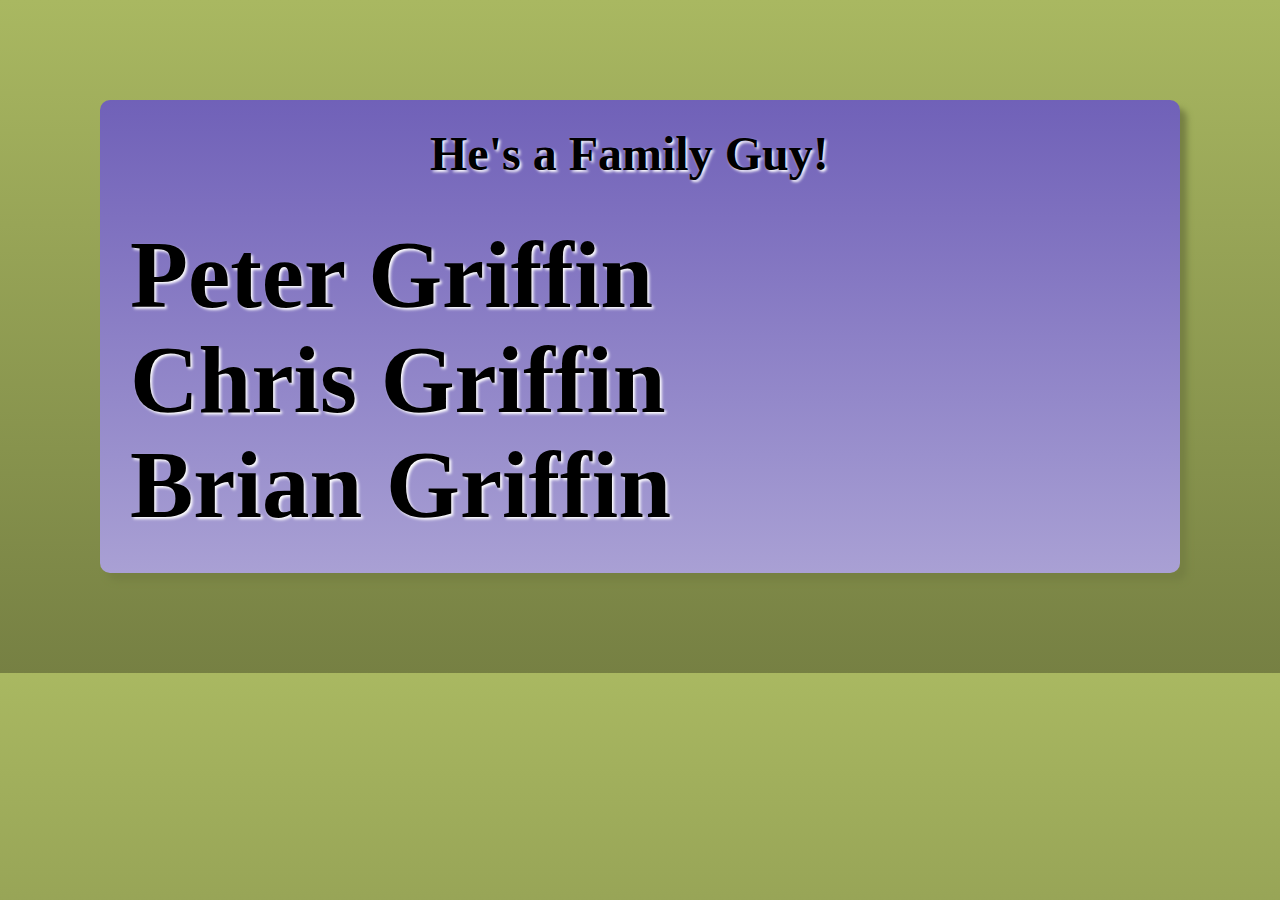
==== familyGuy_practice_REV/index.html @ 3f3209fe "Add files via upload" ====
<!DOCTYPE html>
<head>
	<meta http-equiv="content-type" content="application/xhtml+xml; charset=utf-8" />
	<title>Family Guy JS practice -Aaron Goldman</title>
	<link href="css/style.css" rel="stylesheet" type="text/css" />
	<script type="text/javascript" src="js/jquery-2.1.4.min.js"></script>
	<script type="text/javascript" src="js/jquery.easing.1.3.js"></script>
	
	<!--<script type="text/javascript" src="js/code.js"></script>-->
</head>
<body>
	<div id="outerWrapper">
		<div id="bigBox" class="clearBoth">
			<h1>He's a Family Guy!</h1>
			<ul class="menu">
				<li>
					<h2>Peter Griffin</h2>
					<span id="span1" class="isHidden">
						<img src="img/peter.jpeg" alt="Peter Griffin" />
						<p>Peter Griffin is a main character of the American animated sitcom Family Guy. He is voiced by cartoonist Seth MacFarlane and first appeared on television, along with the rest of the family, in the 15-minute short on December 20, 1998. Peter was created and designed by MacFarlane himself. MacFarlane was asked to pitch a pilot to the Fox Broadcasting Company based on Larry & Steve, a short made by MacFarlane which featured a middle-aged character named Larry and an intellectual dog, Steve. After the pilot was given the green light, The Griffin family appeared on the episode "Death Has a Shadow".</p>
					</span>
				</li>
				<li>
					<h2>Chris Griffin</h2>
					<span id="span2" class="isHidden">
						<img src="img/chris.jpeg" alt="Chris Griffin" /> 
						<p>Christopher Cross[1] "Chris" Griffin is a character from the animated television series Family Guy. He is the elder son and middle child of Peter and Lois Griffin, brother of Stewie and Meg Griffin. Chris is voiced by Seth Green. Originally designed as a rebellious teenager, Chris' personality on the show has evolved to unhygienic and mentally immature. Running gags involving Chris in the series include the existence of an 'Evil Monkey' in his closet (though it is later revealed that the monkey is not evil), and his pedophile admirer Herbert.</p>
					</span>
				</li>
				<li>
					<h2>Brian Griffin</h2>
					<span id="span3" class="isHidden">
						<img src="img/brian.jpeg" alt="Brian Griffin" />
						<p>Brian Griffin is a fictional character from the animated television series Family Guy. An anthropomorphic dog, voiced by Seth MacFarlane, he is one of the show's main characters and a member of the Griffin family. He primarily works in the series as a struggling writer, attempting essays, novels, screenplays and newspaper articles.</p>
					</span>
				</li>
			</ul>
		</div>
	</div>
	<script type="text/javascript" src="js/code_rev.js"></script>
</body>
</html>
---- familyGuy_practice_REV/css/style.css ----
@charset 'UTF-8';
@import url('reset.css');
/* CSS DOCUMENT*/

/* TAGS */
body {
	background: -webkit-linear-gradient(#a9b861, #98a557, #87934d, #768043);
	padding: 100px;
}
img {
	display: block;
	width: 200px;
	height: 200px;
	float: left;
	overflow: hidden;
	margin: 0 15px 15px 0;
	border-radius: 10px;
	border: 3px groove #7061b8;
	box-shadow: 2px 2px 3px #433a6e;
}
li {
	list-style-type: none;
	list-style-position: outside;
	display: block;
}
li span {
	display: block;
	width: 100%;
	overflow: hidden;
	height: auto;
}
h1{
	font-size: 48px;
	padding: 0 0 50px 300px;
	text-shadow: 2px 2px 3px #ffffff;
}
h2 {
	font-size: 95px;
	padding: 0 0 10px 0;
	text-shadow: 2px 2px 3px #ffffff;
	cursor: pointer;
	display: inline-block;
}
h2:hover{text-shadow: 0px 0px 0px rgb(0,0,0); }

span p {
	font-size: 26px;
	text-shadow: 1px 1px 3px #ffffff;
}
/* ID's*/
#bigBox {
	display: block;
	border-radius: 10px;
	background: -webkit-linear-gradient(#7061b8, #7e70bf, #8c80c6, #9a90cd, #a9a0d4);
	background: -0-linear-gradient(#7061b8, #7e70bf, #8c80c6, #9a90cd, #a9a0d4);
	background: -moz-linear-gradient(#7061b8, #7e70bf, #8c80c6, #9a90cd, #a9a0d4);
	background: -linear-gradient(#7061b8, #7e70bf, #8c80c6, #9a90cd, #a9a0d4);
	height: auto;
	width: 100%;
	padding: 30px;
	box-shadow:  7px 8px 6px #768043;
}

/* Classes*/
.clearBoth:after {
	content: '.';
	display: block;
	position: relative;
	width: 100%;
	height: 0px;
	clear: both;
	visibility: hidden;
}
.isHidden {
	display: none;
}

.isVisible {
	display: block;
}
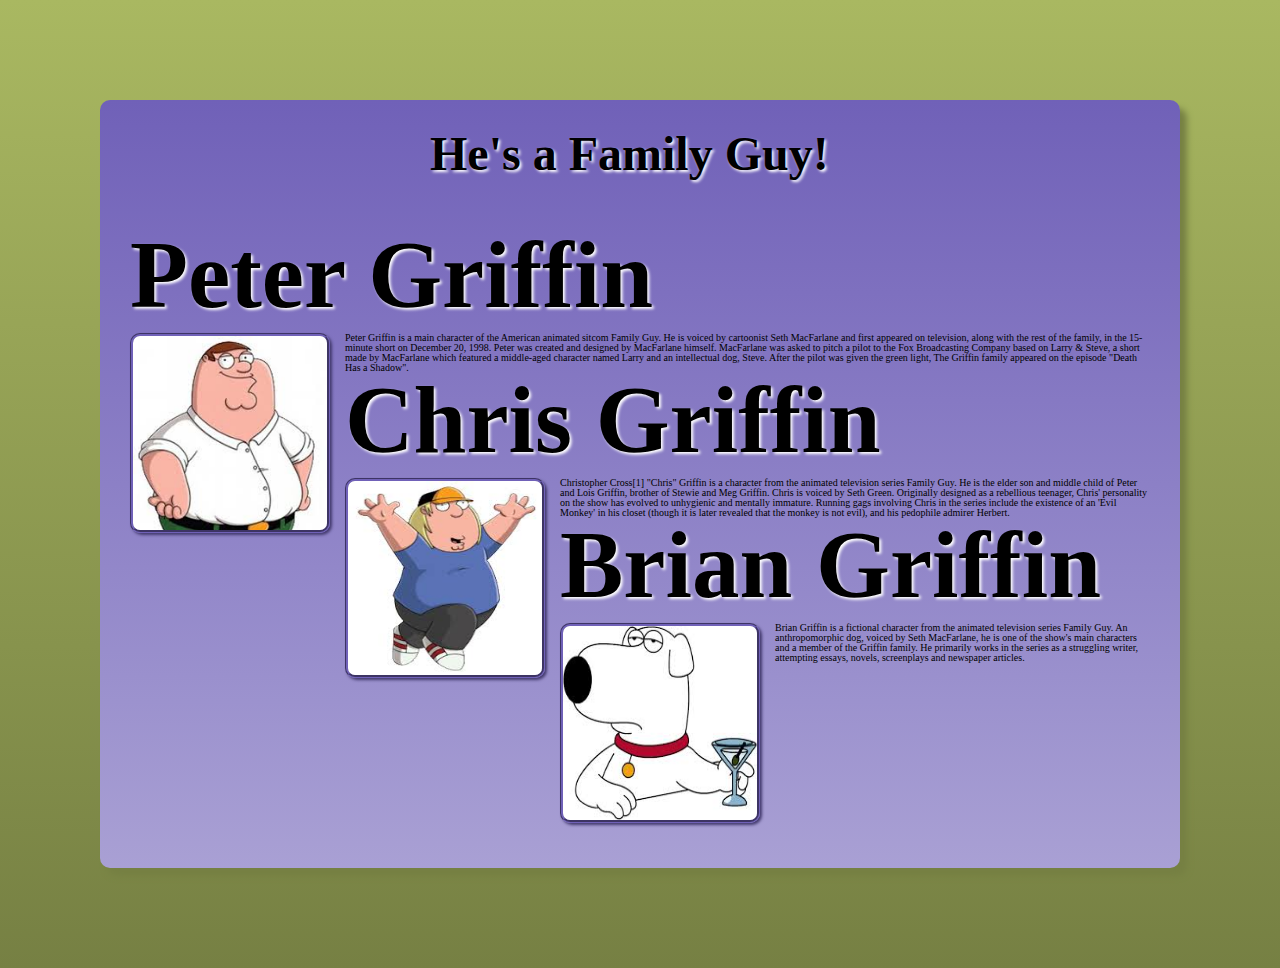
==== commit f06c5ed7: "Update index.html" ====
--- a/familyGuy_practice_REV/index.html
+++ b/familyGuy_practice_REV/index.html
@@ -1,7 +1,7 @@
 	<!DOCTYPE html>
 <head>
 	<meta http-equiv="content-type" content="application/xhtml+xml; charset=utf-8" />
-	<title>Family Guy JS practice -Aaron Goldman</title>
+	<title>Family Guy JS practice - Aaron Goldman</title>
 	<link href="css/style.css" rel="stylesheet" type="text/css" />
 	<script type="text/javascript" src="js/jquery-2.1.4.min.js"></script>
 	<script type="text/javascript" src="js/jquery.easing.1.3.js"></script>
@@ -12,31 +12,31 @@
 	<div id="outerWrapper">
 		<div id="bigBox" class="clearBoth">
 			<h1>He's a Family Guy!</h1>
-			<ul class="menu">
-				<li>
-					<h2>Peter Griffin</h2>
-					<span id="span1" class="isHidden">
+				<div class="charBox">
+					<h2 id="pg_btn">Peter Griffin</h2>
+					<div class="charInfo">
 						<img src="img/peter.jpeg" alt="Peter Griffin" />
 						<p>Peter Griffin is a main character of the American animated sitcom Family Guy. He is voiced by cartoonist Seth MacFarlane and first appeared on television, along with the rest of the family, in the 15-minute short on December 20, 1998. Peter was created and designed by MacFarlane himself. MacFarlane was asked to pitch a pilot to the Fox Broadcasting Company based on Larry & Steve, a short made by MacFarlane which featured a middle-aged character named Larry and an intellectual dog, Steve. After the pilot was given the green light, The Griffin family appeared on the episode "Death Has a Shadow".</p>
-					</span>
-				</li>
-				<li>
-					<h2>Chris Griffin</h2>
-					<span id="span2" class="isHidden">
+					</div>
+				</div>
+
+				<div class="charBox">
+					<h2 id="cg_btn">Chris Griffin</h2>
+					<div class="charInfo">
 						<img src="img/chris.jpeg" alt="Chris Griffin" /> 
 						<p>Christopher Cross[1] "Chris" Griffin is a character from the animated television series Family Guy. He is the elder son and middle child of Peter and Lois Griffin, brother of Stewie and Meg Griffin. Chris is voiced by Seth Green. Originally designed as a rebellious teenager, Chris' personality on the show has evolved to unhygienic and mentally immature. Running gags involving Chris in the series include the existence of an 'Evil Monkey' in his closet (though it is later revealed that the monkey is not evil), and his pedophile admirer Herbert.</p>
-					</span>
-				</li>
-				<li>
-					<h2>Brian Griffin</h2>
-					<span id="span3" class="isHidden">
+					</div>
+				</div>
+
+				<div class="charBox">
+					<h2 id="bg_btn">Brian Griffin</h2>
+					<div class="charInfo">
 						<img src="img/brian.jpeg" alt="Brian Griffin" />
 						<p>Brian Griffin is a fictional character from the animated television series Family Guy. An anthropomorphic dog, voiced by Seth MacFarlane, he is one of the show's main characters and a member of the Griffin family. He primarily works in the series as a struggling writer, attempting essays, novels, screenplays and newspaper articles.</p>
-					</span>
-				</li>
-			</ul>
-		</div>
-	</div>
+					</div>
+				</div>
+		</div><!--end #bigBox -->
+	</div><!--end #outerWrapper -->
 	<script type="text/javascript" src="js/code_rev.js"></script>
 </body>
-</html>+</html>
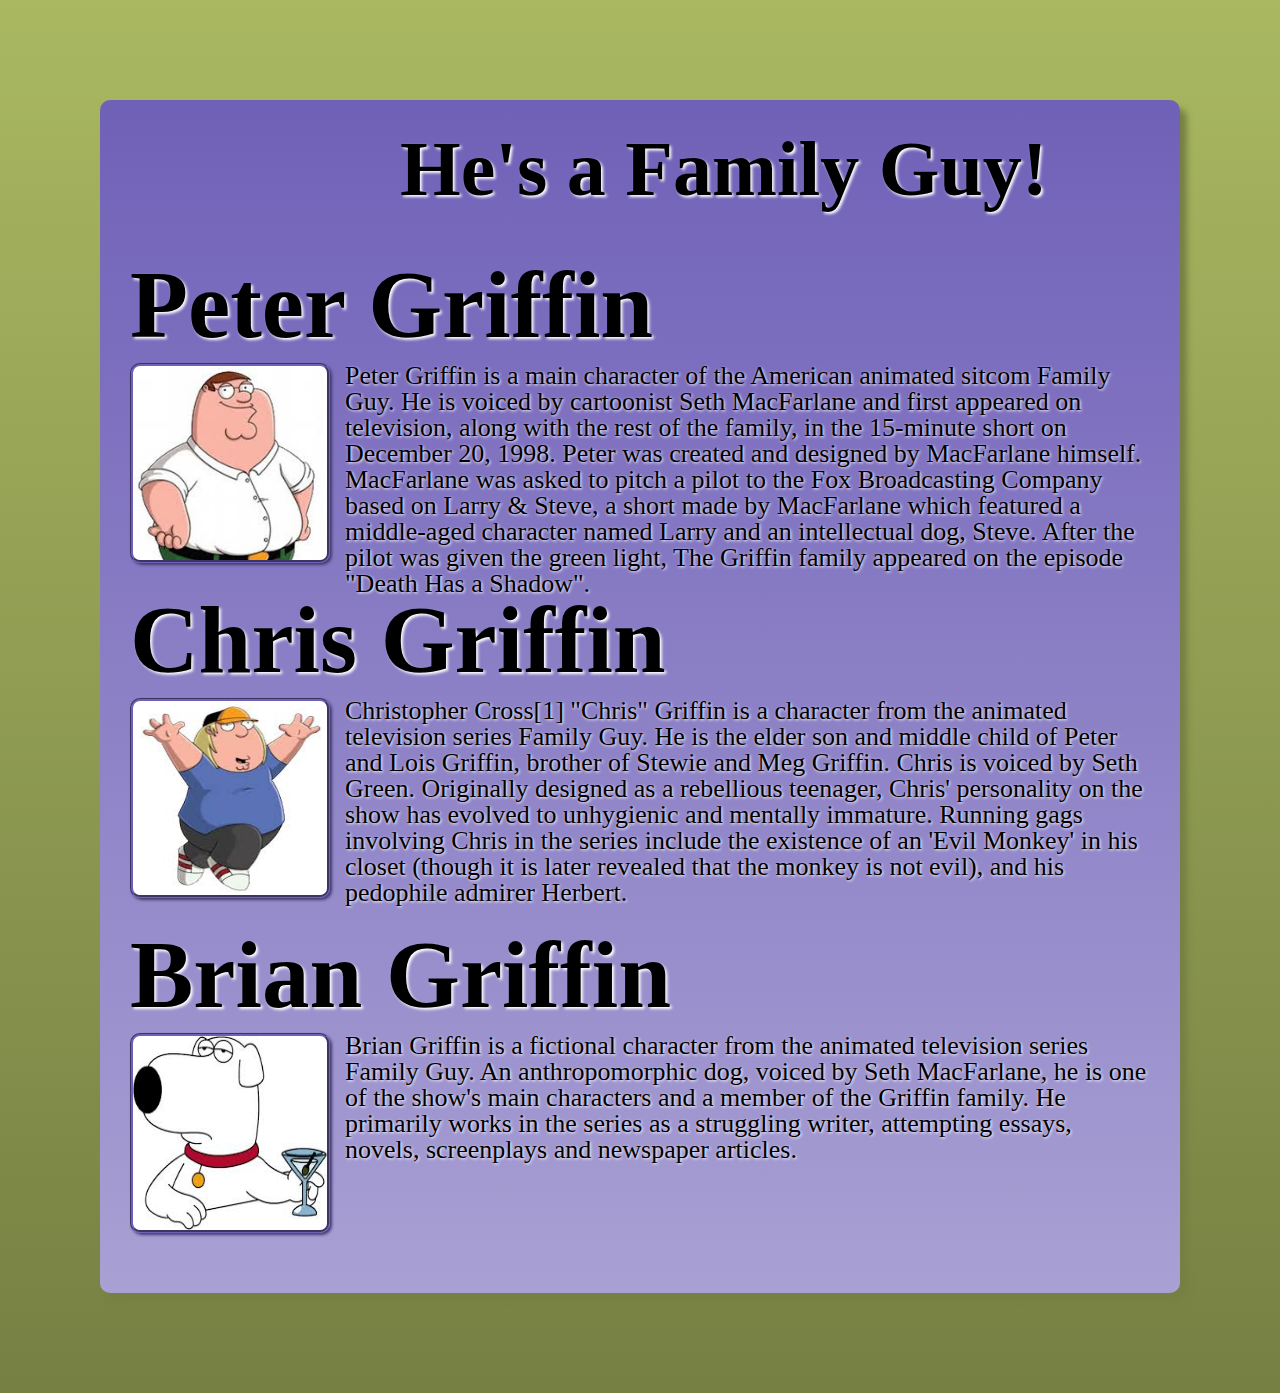
==== commit 5654e1a4: "Update index.html" ====
--- a/familyGuy_practice_REV/index.html
+++ b/familyGuy_practice_REV/index.html
@@ -14,7 +14,7 @@
 			<h1>He's a Family Guy!</h1>
 				<div class="charBox">
 					<h2 id="pg_btn">Peter Griffin</h2>
-					<div class="charInfo">
+					<div class="charInfo" id="peter">
 						<img src="img/peter.jpeg" alt="Peter Griffin" />
 						<p>Peter Griffin is a main character of the American animated sitcom Family Guy. He is voiced by cartoonist Seth MacFarlane and first appeared on television, along with the rest of the family, in the 15-minute short on December 20, 1998. Peter was created and designed by MacFarlane himself. MacFarlane was asked to pitch a pilot to the Fox Broadcasting Company based on Larry & Steve, a short made by MacFarlane which featured a middle-aged character named Larry and an intellectual dog, Steve. After the pilot was given the green light, The Griffin family appeared on the episode "Death Has a Shadow".</p>
 					</div>
@@ -22,7 +22,7 @@
 
 				<div class="charBox">
 					<h2 id="cg_btn">Chris Griffin</h2>
-					<div class="charInfo">
+					<div class="charInfo" id="chris">
 						<img src="img/chris.jpeg" alt="Chris Griffin" /> 
 						<p>Christopher Cross[1] "Chris" Griffin is a character from the animated television series Family Guy. He is the elder son and middle child of Peter and Lois Griffin, brother of Stewie and Meg Griffin. Chris is voiced by Seth Green. Originally designed as a rebellious teenager, Chris' personality on the show has evolved to unhygienic and mentally immature. Running gags involving Chris in the series include the existence of an 'Evil Monkey' in his closet (though it is later revealed that the monkey is not evil), and his pedophile admirer Herbert.</p>
 					</div>
@@ -30,7 +30,7 @@
 
 				<div class="charBox">
 					<h2 id="bg_btn">Brian Griffin</h2>
-					<div class="charInfo">
+					<div class="charInfo" id="brian">
 						<img src="img/brian.jpeg" alt="Brian Griffin" />
 						<p>Brian Griffin is a fictional character from the animated television series Family Guy. An anthropomorphic dog, voiced by Seth MacFarlane, he is one of the show's main characters and a member of the Griffin family. He primarily works in the series as a struggling writer, attempting essays, novels, screenplays and newspaper articles.</p>
 					</div>
--- a/familyGuy_practice_REV/css/style.css
+++ b/familyGuy_practice_REV/css/style.css
@@ -12,26 +12,15 @@
 	width: 200px;
 	height: 200px;
 	float: left;
-	overflow: hidden;
+	/*overflow: hidden;*/
 	margin: 0 15px 15px 0;
 	border-radius: 10px;
 	border: 3px groove #7061b8;
 	box-shadow: 2px 2px 3px #433a6e;
 }
-li {
-	list-style-type: none;
-	list-style-position: outside;
-	display: block;
-}
-li span {
-	display: block;
-	width: 100%;
-	overflow: hidden;
-	height: auto;
-}
 h1{
-	font-size: 48px;
-	padding: 0 0 50px 300px;
+	font-size: 78px;
+	padding: 0 0 50px 270px;
 	text-shadow: 2px 2px 3px #ffffff;
 }
 h2 {
@@ -43,10 +32,6 @@
 }
 h2:hover{text-shadow: 0px 0px 0px rgb(0,0,0); }
 
-span p {
-	font-size: 26px;
-	text-shadow: 1px 1px 3px #ffffff;
-}
 /* ID's*/
 #bigBox {
 	display: block;
@@ -62,6 +47,19 @@
 }
 
 /* Classes*/
+.charBox {
+	float: left;
+	height: auto;
+}
+
+.charBox p { 
+	font-size: 26px;
+	text-shadow: 1px 1px 3px #ffffff;
+
+}
+.charInfo {
+	height: 230px;
+}
 .clearBoth:after {
 	content: '.';
 	display: block;
